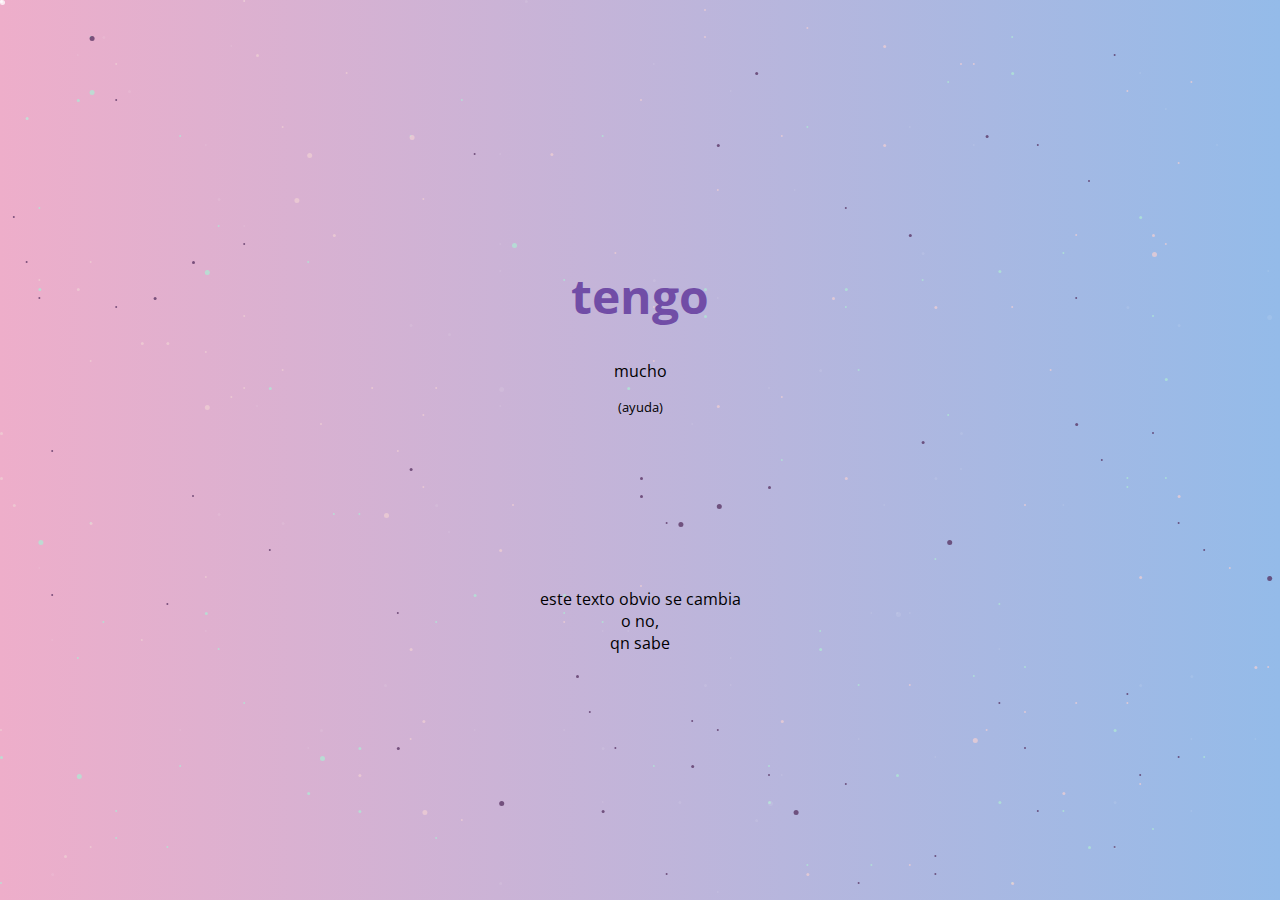
==== index.html @ 0f92cc13 "Add files via upload" ====
<!DOCTYPE html>
<html lang="en">
<head>
    <meta charset="UTF-8">
    <meta http-equiv="X-UA-Compatible" content="IE-edge">
    <meta name="viewport" content="width=device-width, initial-scale=1.0">
    <title>Q opinas Luzzo</title>
    <link rel="stylesheet" href="styles.css">
    <link rel="stylesheet" href="https://cdnjs.cloudflare.com/ajax/libs/animate.css/4.1.1/animate.min.css">
    <link href="https://fonts.googleapis.com/css2?family=Open+Sans:wght@400;700&display=swap" rel="stylesheet">
</head>
<body>
    <div class="space space-1"></div>
    <div class="space space-2"></div>
    <div class="space space-3"></div>
    <div class="home-content">
        <h1 class="animate__animated animate__bounceInDown">tengo</h1>
        <p class="animate__animated animate__bounceInUp">mucho</p>
        <p class="animate__animated animate__bounceInUp delayed-msg">(ayuda)</p>
        <button class="cssbuttons-io-button" onclick="location.href='Lindys home - inicio.html'">
        popo
        <div class="icon">
            <svg
            height="24"
            width="24"
            viewBox="0 0 24 24"
            xmlns="http://www.w3.org/2000/svg"
            >
            <path d="M0 0h24v24H0z" fill="none"></path>
            <path
                d="M16.172 11l-5.364-5.364 1.414-1.414L20 12l-7.778 7.778-1.414-1.414L16.172 13H4v-2z"
                fill="currentColor"
            ></path>
            </svg>
        </div>
        </button>
        <p class="animate__animated animate__fadeIn delayed-credits">este texto obvio se cambia<br>o no,<br>qn sabe</p>
    </div>
    <script src="stars.js"></script>
</body>
</html>
---- styles.css ----
body {
    font-family: 'Open Sans', sans-serif;
    display: flex;
    flex-direction: column;
    justify-content: center;
    height: 100vh;
    margin: 0;
    text-align: center;
    background: rgb(238,174,202);
    background: linear-gradient(90deg, rgba(238,174,202,1) 0%, rgba(148,187,233,1) 100%);
    overflow: hidden;
}

.home-content {
    position: relative;
    z-index: 1; 
}

.space {
    width: var(--size);
    height: var(--size);
    background: #fff;
    box-shadow: var(--space-layer);
    position: absolute;
    top: 0;
    left: 0;
    opacity: 75%;
    animation: moveStars var(--duration) linear infinite;
    border-radius: 4px;
}

@keyframes moveStars {
    from { transform: translateY(0); }
    to { transform: translateY(-100vh);}
}

.animate__animated.animate__bounceInUp {
    --animate-duration: 4s;
}

h1 {
    font-size: 3em;
    font-weight: 700; 
    color: #714da6;
}

p {
    font-size: 1em;
    font-weight: 400;
    margin-top: 0;
}

.delayed-msg {
    animation: bounceInUp 1s forwards;
    animation-delay: 6s;
    animation-duration: 4s;
    font-size: 0.8em;
}

.delayed-credits {
    animation: fadeIn 1s forwards;
    animation-delay: 8s;
    animation-duration: 4s;
    margin-top: 6vh;
}

.cssbuttons-io-button {
    background: #a370f0;
    color: white;
    font-family: 'Open Sans', sans-serif;
    padding: 0.625em 2.14em;
    padding-left: 2.14em;
    font-size: 35px;
    font-weight: 400;
    border-radius: 0.8em;
    border: none;
    letter-spacing: 0.05em;
    display: inline-flex;
    align-items: center;
    box-shadow: inset 0 0 1.6em -0.6em #714da6;
    overflow: hidden;
    position: relative;
    height: 3em;
    padding-right: 5.5em;
    cursor: pointer;
    max-width: fit-content;
    margin: 0 auto;
    margin-top: 0;
    opacity: 0;
    animation: fadeIn 1s forwards;
    animation-delay: 4s;
    animation-duration: 4s;
}

.cssbuttons-io-button .icon {
    background: white;
    margin-left: 1em;
    position: absolute;
    display: flex;
    align-items: center;
    justify-content: center;
    height: 2.2em;
    width: 2.2em;
    border-radius: 0.7em;
    box-shadow: 0.1em 0.1em 0.6em 0.2em #7b52b9;
    right: 0.3em;
    transition: all 0.3s;
}

.cssbuttons-io-button:hover .icon {
    width: calc(100% - 0.6em);
}

.cssbuttons-io-button .icon svg {
    width: 1.1em;
    transition: transform 0.3s;
    color: #7b52b9;
}

.cssbuttons-io-button:hover .icon svg {
    transform: translateX(0.1em);
}

.cssbuttons-io-button:active .icon {
    transform: scale(0.95);
}

@keyframes fadeIn {
    from {
        opacity: 0;
    }
    to {
        opacity: 1;
    }
}

.floating-image {
    position: absolute;
    width: 150px;
    height: auto;
    opacity: 0; 
    animation: fadeInAndMove 6s ease-in-out forwards; 
    z-index: 0;
    border-radius: 15px;
    box-shadow: 0px 4px 10px rgba(0, 0, 0, 0.3);
}

@keyframes fadeInAndMove {
    0% {
        opacity: 0;
        transform: translate(0, 0) scale(1);
    }
    20% {
        opacity: 1;
    }
    100% {
        transform: translate(var(--translateX), var(--translateY)) scale(1.1); 
        opacity: 0;
    }
}
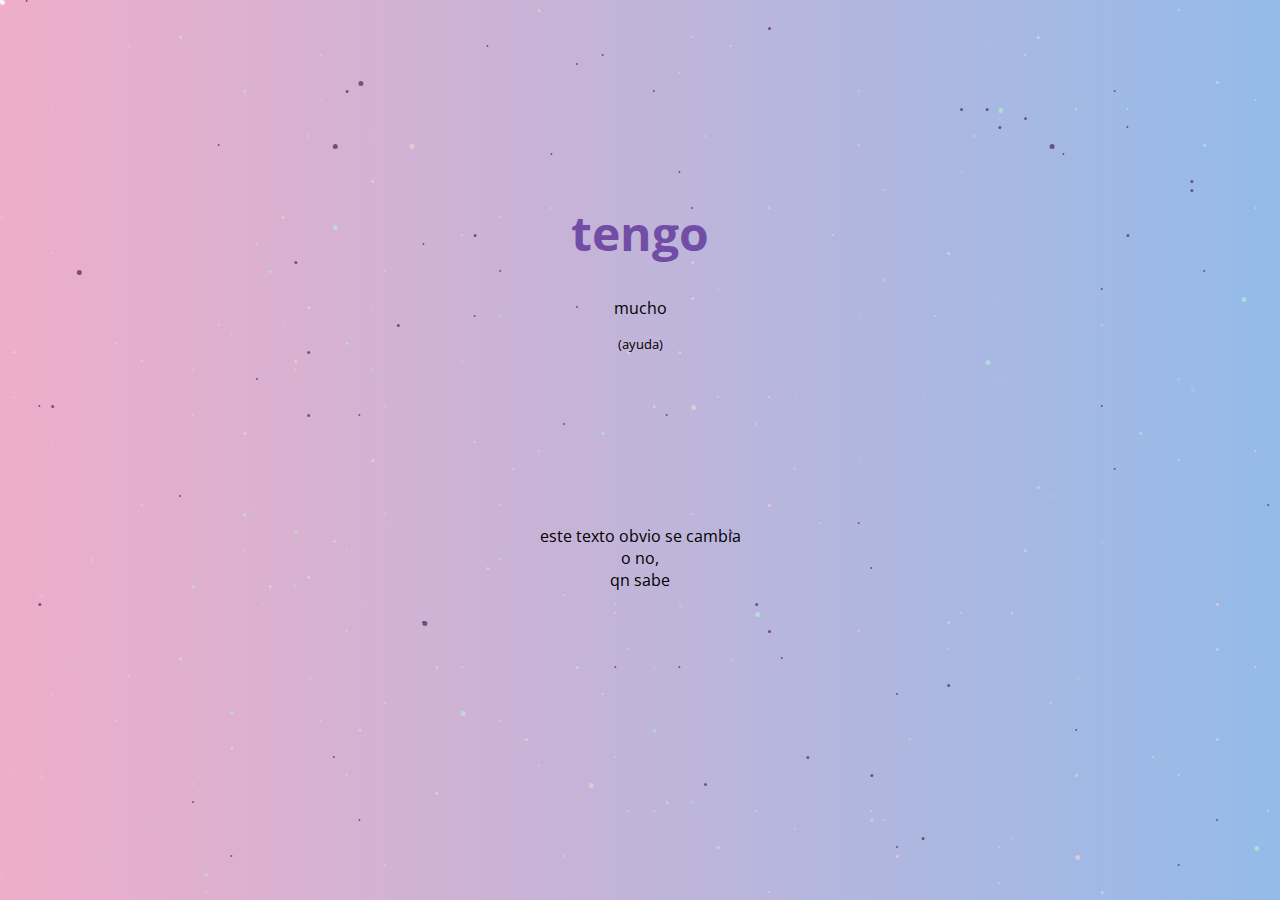
==== commit 7e5ff268: "Add files via upload" ====
--- a/index.html
+++ b/index.html
@@ -36,6 +36,35 @@
         </button>
         <p class="animate__animated animate__fadeIn delayed-credits">este texto obvio se cambia<br>o no,<br>qn sabe</p>
     </div>
+    <button id="music-button" class="cssbuttons-io-button" style="margin-top: 20px;">
+        Activar música
+        <div class="icon">
+            <svg height="24" width="24" viewBox="0 0 24 24">
+                <path fill="currentColor" d="M14,3.23V5.29C16.89,6.15 19,8.83 19,12C19,15.17 16.89,17.85 14,18.71V20.77C18,19.86 21,16.28 21,12C21,7.72 18,4.14 14,3.23M16.5,12C16.5,10.23 15.5,8.71 14,7.97V16C15.5,15.29 16.5,13.76 16.5,12M3,9V15H7L12,20V4L7,9H3Z"></path>
+            </svg>
+        </div>
+    </button>
+
+    <!-- Iframe oculto inicialmente -->
+    <div id="youtube-player"></div>
+
+    <script>
+        document.getElementById('music-button').addEventListener('click', function() {
+            const playerDiv = document.getElementById('youtube-player');
+            playerDiv.innerHTML = `
+                <iframe 
+                    width="0" 
+                    height="0" 
+                    src="https://www.youtube.com/embed/TE1qzHz7goU?autoplay=1&loop=1&playlist=TE1qzHz7goU" 
+                    frameborder="0" 
+                    allow="autoplay; encrypted-media" 
+                    allowfullscreen
+                    style="display: none;">
+                </iframe>
+            `;
+            this.style.display = 'none'; // Oculta el botón después de hacer clic
+        });
+    </script>
     <script src="stars.js"></script>
 </body>
 </html>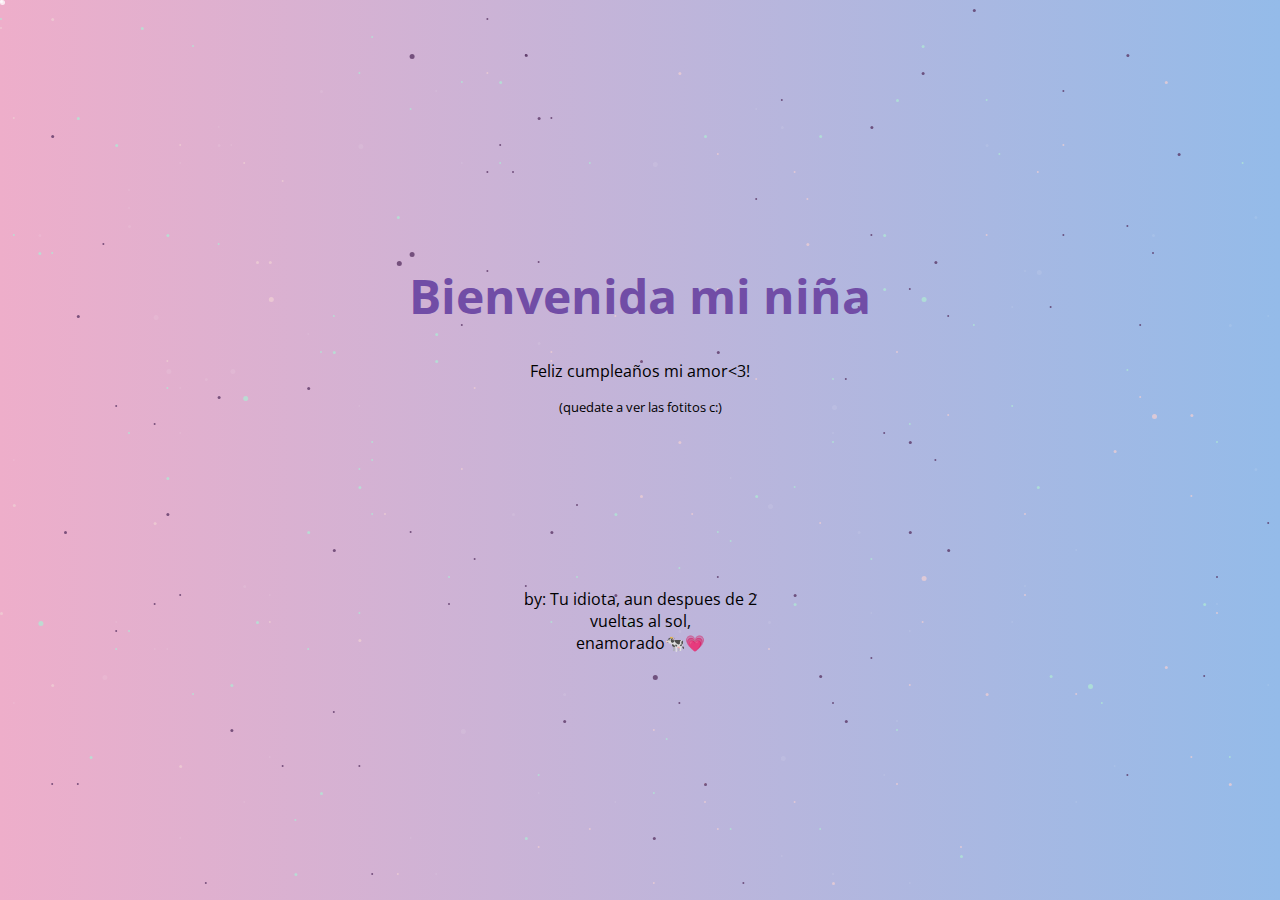
==== commit a257ae7e: "Add files via upload" ====
--- a/index.html
+++ b/index.html
@@ -4,7 +4,7 @@
     <meta charset="UTF-8">
     <meta http-equiv="X-UA-Compatible" content="IE-edge">
     <meta name="viewport" content="width=device-width, initial-scale=1.0">
-    <title>Q opinas Luzzo</title>
+    <title>Lindy's Home</title>
     <link rel="stylesheet" href="styles.css">
     <link rel="stylesheet" href="https://cdnjs.cloudflare.com/ajax/libs/animate.css/4.1.1/animate.min.css">
     <link href="https://fonts.googleapis.com/css2?family=Open+Sans:wght@400;700&display=swap" rel="stylesheet">
@@ -14,11 +14,11 @@
     <div class="space space-2"></div>
     <div class="space space-3"></div>
     <div class="home-content">
-        <h1 class="animate__animated animate__bounceInDown">tengo</h1>
-        <p class="animate__animated animate__bounceInUp">mucho</p>
-        <p class="animate__animated animate__bounceInUp delayed-msg">(ayuda)</p>
+        <h1 class="animate__animated animate__bounceInDown">Bienvenida mi niña</h1>
+        <p class="animate__animated animate__bounceInUp">Feliz cumpleaños mi amor<3!</p>
+        <p class="animate__animated animate__bounceInUp delayed-msg">(quedate a ver las fotitos c:)</p>
         <button class="cssbuttons-io-button" onclick="location.href='Lindys home - inicio.html'">
-        popo
+        vamos ♡
         <div class="icon">
             <svg
             height="24"
@@ -34,9 +34,9 @@
             </svg>
         </div>
         </button>
-        <p class="animate__animated animate__fadeIn delayed-credits">este texto obvio se cambia<br>o no,<br>qn sabe</p>
+        <p class="animate__animated animate__fadeIn delayed-credits">by: Tu idiota, aun despues de 2<br>vueltas al sol,<br>enamorado🐄💗</p>
     </div>
-    <button id="music-button" class="cssbuttons-io-button" style="margin-top: 20px;">
+    <button id="music-button" class="music-button">
         Activar música
         <div class="icon">
             <svg height="24" width="24" viewBox="0 0 24 24">
@@ -44,25 +44,44 @@
             </svg>
         </div>
     </button>
-
-    <!-- Iframe oculto inicialmente -->
     <div id="youtube-player"></div>
-
     <script>
         document.getElementById('music-button').addEventListener('click', function() {
-            const playerDiv = document.getElementById('youtube-player');
-            playerDiv.innerHTML = `
-                <iframe 
-                    width="0" 
-                    height="0" 
-                    src="https://www.youtube.com/embed/TE1qzHz7goU?autoplay=1&loop=1&playlist=TE1qzHz7goU" 
-                    frameborder="0" 
-                    allow="autoplay; encrypted-media" 
-                    allowfullscreen
-                    style="display: none;">
-                </iframe>
-            `;
-            this.style.display = 'none'; // Oculta el botón después de hacer clic
+            const button = this;
+            button.style.opacity = '0';
+            button.style.pointerEvents = 'none'; // Desactiva interacciones
+            
+            setTimeout(function() {
+                const playerDiv = document.getElementById('youtube-player');
+                playerDiv.innerHTML = `
+                    <iframe 
+                        width="0" 
+                        height="0" 
+                        src="https://www.youtube.com/embed/j_sG_Juncn8?autoplay=1&loop=1&playlist=j_sG_Juncn8" 
+                        frameborder="0" 
+                        allow="autoplay; encrypted-media" 
+                        allowfullscreen
+                        style="display: none;">
+                    </iframe>
+                `;
+                button.style.display = 'none';
+                
+                // Opcional: Mostrar un pequeño mensaje
+                const musicMessage = document.createElement('div');
+                musicMessage.textContent = '♪ Disfruta mi niña ♡ ♪';
+                musicMessage.style.position = 'fixed';
+                musicMessage.style.bottom = '20px';
+                musicMessage.style.left = '20px';
+                musicMessage.style.color = 'white';
+                musicMessage.style.fontSize = '14px';
+                musicMessage.style.opacity = '0';
+                musicMessage.style.transition = 'opacity 1s';
+                document.body.appendChild(musicMessage);
+                
+                setTimeout(() => {
+                    musicMessage.style.opacity = '1';
+                }, 100);
+            }, 500);
         });
     </script>
     <script src="stars.js"></script>
--- a/styles.css
+++ b/styles.css
@@ -92,6 +92,97 @@
     animation-duration: 4s;
 }
 
+.music-button {
+    background: #a370f0;
+    color: white;
+    font-family: 'Open Sans', sans-serif;
+    padding: 0.35em 1.5em;
+    padding-left: 1.5em;
+    font-size: 18px;
+    font-weight: 400;
+    border-radius: 0.8em;
+    border: none;
+    letter-spacing: 0.05em;
+    display: inline-flex;
+    align-items: center;
+    box-shadow: inset 0 0 1.6em -0.6em #714da6;
+    overflow: hidden;
+    position: fixed;
+    height: 2em;
+    padding-right: 3.5em;
+    cursor: pointer;
+    max-width: fit-content;
+    bottom: 20px;
+    left: 20px;
+    opacity: 0;
+    animation: fadeIn 1s forwards;
+    animation-delay: 4.5s;
+    animation-duration: 1s;
+    z-index: 10;
+    transition: opacity 0.5s ease;
+}
+
+.music-button .icon {
+    background: white;
+    margin-left: 0.7em;
+    position: absolute;
+    display: flex;
+    align-items: center;
+    justify-content: center;
+    height: 1.5em;
+    width: 1.5em;
+    border-radius: 0.5em;
+    box-shadow: 0.1em 0.1em 0.4em 0.1em #7b52b9;
+    right: 0.3em;
+    transition: all 0.3s;
+}
+
+.music-button:hover .icon {
+    width: calc(100% - 0.6em);
+}
+
+.music-button .icon svg {
+    width: 0.8em;
+    transition: transform 0.3s;
+    color: #7b52b9;
+}
+
+.music-button:hover .icon svg {
+    transform: translateX(0.1em);
+}
+
+.music-button:active .icon {
+    transform: scale(0.95);
+}
+
+.cssbuttons-io-button-music {
+    background: #a370f0;
+    color: white;
+    font-family: 'Open Sans', sans-serif;
+    padding: 0.625em 2.14em;
+    padding-left: 2.14em;
+    font-size: 35px;
+    font-weight: 400;
+    border-radius: 0.8em;
+    border: none;
+    letter-spacing: 0.05em;
+    display: inline-flex;
+    align-items: center;
+    box-shadow: inset 0 0 1.6em -0.6em #714da6;
+    overflow: hidden;
+    position: relative;
+    height: 3em;
+    padding-right: 5.5em;
+    cursor: pointer;
+    max-width: fit-content;
+    margin: 0 auto;
+    margin-left: 3em;
+    opacity: 0;
+    animation: fadeIn 1s forwards;
+    animation-delay: 4s;
+    animation-duration: 4s;
+}
+
 .cssbuttons-io-button .icon {
     background: white;
     margin-left: 1em;
